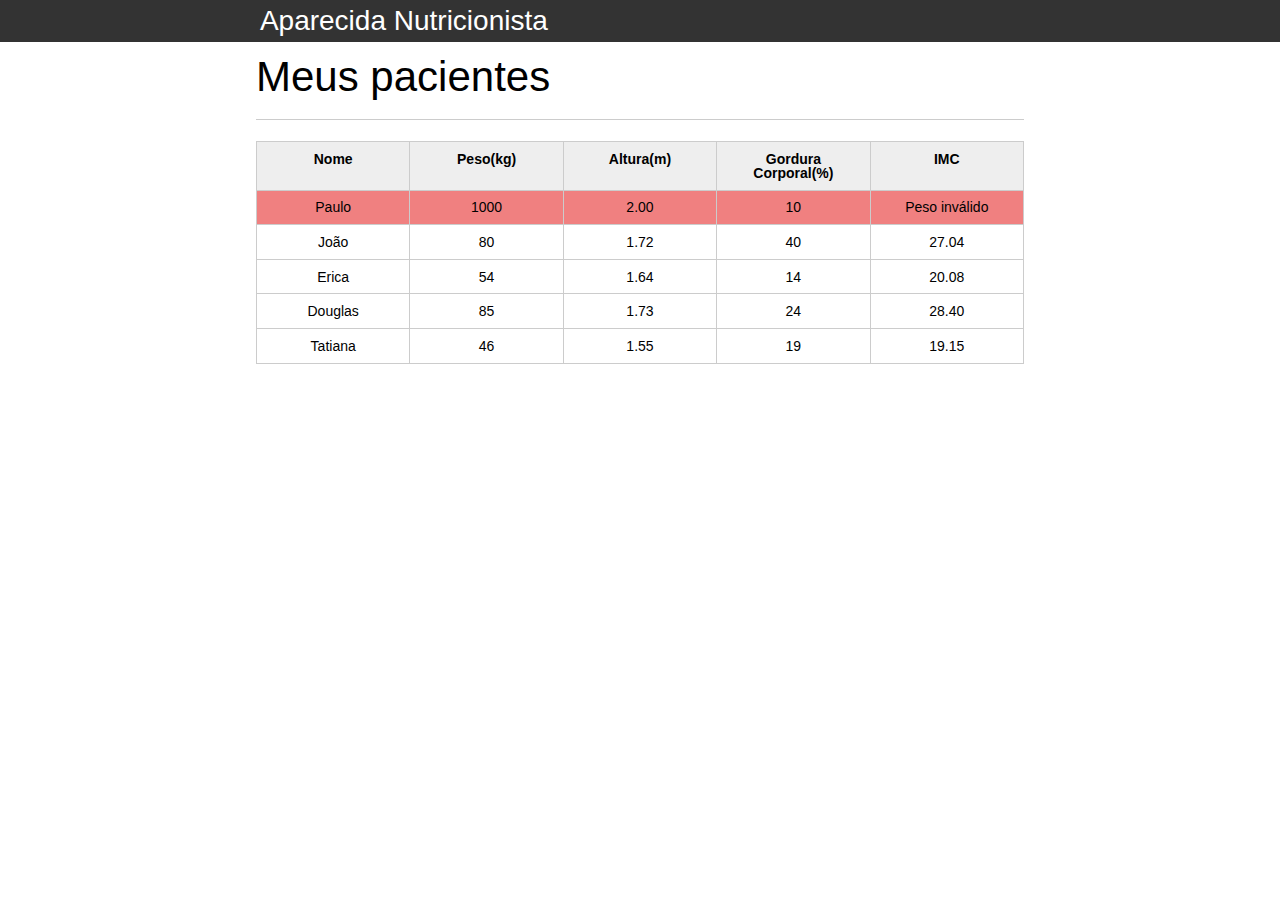
==== JavaScript Básico/introducao-javascript-inicial/introducao-javascript/index.html @ c1a41fd3 "Adicionando estilo aos campos com erro - JS Básico" ====
<!DOCTYPE html>
<html lang="pt-br">
	<head>
		<meta charset="UTF-8">
		<title>Aparecida Nutrição</title>
		<link rel="icon" href="favicon.ico" type="image/x-icon">
		<link rel="stylesheet" type="text/css" href="css/reset.css">
		<link rel="stylesheet" type="text/css" href="css/index.css">

	</head>
	<body>

		<header>
			<div class="container">
				<h1 class="titulo">Aparecida Nutrição</h1>
			</div>
		</header>
		<main>
			<section class="container">
				<h2>Meus pacientes</h2>
				<table>
					<thead>
						<tr>
							<th>Nome</th>
							<th>Peso(kg)</th>
							<th>Altura(m)</th>
							<th>Gordura Corporal(%)</th>
							<th>IMC</th>
						</tr>
					</thead>
					<tbody id="tabela-pacientes">
						<tr class="paciente" id="primeiro-paciente">
							<td class="info-nome">Paulo</td>
							<td class="info-peso">1000</td>
							<td class="info-altura">2.00</td>
							<td class="info-gordura">10</td>
							<td class="info-imc">0</td>
						</tr>

						<tr class="paciente" >
							<td class="info-nome">João</td>
							<td class="info-peso">80</td>
							<td class="info-altura">1.72</td>
							<td class="info-gordura">40</td>
							<td class="info-imc">0</td>
						</tr>

						<tr class="paciente" >
							<td class="info-nome">Erica</td>
							<td class="info-peso">54</td>
							<td class="info-altura">1.64</td>
							<td class="info-gordura">14</td>
							<td class="info-imc">0</td>
						</tr>

						<tr class="paciente">
							<td class="info-nome">Douglas</td>
							<td class="info-peso">85</td>
							<td class="info-altura">1.73</td>
							<td class="info-gordura">24</td>
							<td class="info-imc">0</td>
						</tr>
						<tr class="paciente" >
							<td class="info-nome">Tatiana</td>
							<td class="info-peso">46</td>
							<td class="info-altura">1.55</td>
							<td class="info-gordura">19</td>
							<td class="info-imc">0</td>
						</tr>
					</tbody>
				</table>

			</section>
		</main>

		<script src="js/principal.js"></script>
	</body>
</html>
---- JavaScript Básico/introducao-javascript-inicial/introducao-javascript/css/index.css ----
*{
	box-sizing: border-box;
 }

body{
	font-family: "Helvetica Neue", "Helvetica", Helvetica, Arial, sans-serif;
	font-size: 14px;
}

header{
	background-color: #333;
	height: 3em;
	color: #FFF;
	margin-bottom: 1em;
}

header h1{
	font-size: 2em;
	display:inline-block;
	vertical-align:	middle;
}
header h2{
	font-size: 2em;
	display:inline-block;
	vertical-align:	middle;
}

header .container:before{
	content: '';
	display:inline-block;
	height: 100%;
	vertical-align:	middle;
}

.container{
	width: 60%;
	height: 100%;
	margin: 0 auto;
}

section{
	margin: 2em 0;
	overflow: hidden;
}

section h2{
	font-size: 3em;
	display: block;
	padding-bottom: .5em;
	border-bottom: 1px solid #ccc;
	margin-bottom: .5em;
}

table{
	width: 100%;
	margin-bottom : .5em;
    table-layout: fixed;

}

td, th {
	padding: .7em;
	margin: 0;
	border: 1px solid #ccc;
	text-align: center;
}

th{
	font-weight: bold;
	background-color: #EEE;
}

label{
	color: #555;
	display: block;
	margin-bottom: .2em;
}

.campo{
	margin: 0;
	padding-bottom: 1em;
	width: 100%;
	border: 1px solid #ccc;
	padding: .7em;
	width: 100%;
}

.campo-medio{
	display: inline-block;
	padding-right: .5em;
}

.grupo{
	width: 32%;
	display: inline-block;
	padding: 10px 0px;
}

button{
	padding: .5em 2em;
	border: 0;
	border-bottom: 3px solid;
	font-size: 1.2em;
	cursor: pointer;
	margin: 0;
	margin-top: -3px;
	color: #fff;
	background-color:#0c8cd3;
	border-color: #04324c;
	width: 20%;
    display: block;
    clear: both;
    margin: 10px 0px;

}

button:active{
	margin-top:0px;
	border: 0;
}

button[disabled=disabled], button:disabled {
    background-color: gray;
	border-color: darkgray;

}

.adicionar-paciente{
    margin-top: 30px;
}

.campo-invalido{
	background-color: lightcoral;
}
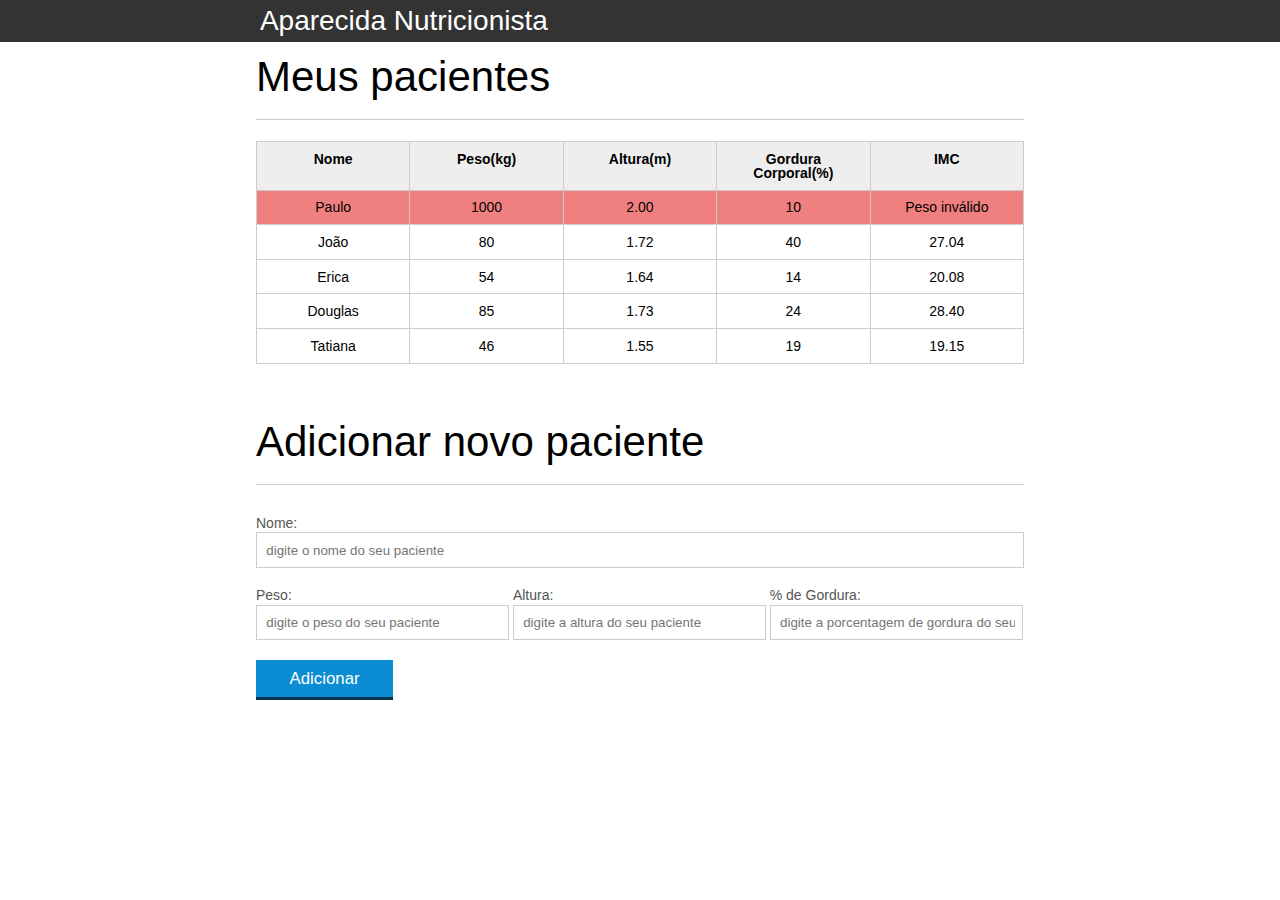
==== commit 64cbe234: "preventDefault -JS Básico" ====
--- a/JavaScript Básico/introducao-javascript-inicial/introducao-javascript/index.html
+++ b/JavaScript Básico/introducao-javascript-inicial/introducao-javascript/index.html
@@ -71,6 +71,30 @@
 				</table>
 
 			</section>
+
+			<section class="container" style="margin-top: 50px">
+				<h2 id="titulo-form">Adicionar novo paciente</h2>
+				<form>
+					<div class="grupo" style="display: block; width: 100%;">
+						<label for="nome">Nome:</label>
+						<input id="nome" name="nome" type="text" placeholder="digite o nome do seu paciente" class="campo">
+					</div>
+					<div class="grupo">
+						<label for="peso">Peso:</label>
+						<input id="peso" name="peso" type="text" placeholder="digite o peso do seu paciente" class="campo campo-medio">
+					</div>
+					<div class="grupo">
+						<label for="altura">Altura:</label>
+						<input id="altura" name="altura" type="text" placeholder="digite a altura do seu paciente" class="campo campo-medio">
+					</div>
+					<div class="grupo">
+						<label for="gordura">% de Gordura:</label>
+						<input id="gordura" type="text" placeholder="digite a porcentagem de gordura do seu paciente" class="campo campo-medio">
+					</div>
+			
+					<button id="adicionar-paciente" class="botao bto-principal">Adicionar</button>
+				</form>
+			</section>
 		</main>
 
 		<script src="js/principal.js"></script>
--- a/JavaScript Básico/introducao-javascript-inicial/introducao-javascript/css/index.css
+++ b/JavaScript Básico/introducao-javascript-inicial/introducao-javascript/css/index.css
@@ -82,7 +82,6 @@
 	width: 100%;
 	border: 1px solid #ccc;
 	padding: .7em;
-	width: 100%;
 }
 
 .campo-medio{
@@ -90,8 +89,9 @@
 	padding-right: .5em;
 }
 
+
 .grupo{
-	width: 32%;
+	width: calc(100% / 3 - 3px);
 	display: inline-block;
 	padding: 10px 0px;
 }
@@ -107,7 +107,6 @@
 	color: #fff;
 	background-color:#0c8cd3;
 	border-color: #04324c;
-	width: 20%;
     display: block;
     clear: both;
     margin: 10px 0px;
@@ -130,5 +129,9 @@
 }
 
 .campo-invalido{
+	border-color: red;
+}
+
+.paciente-invalido{
 	background-color: lightcoral;
 }
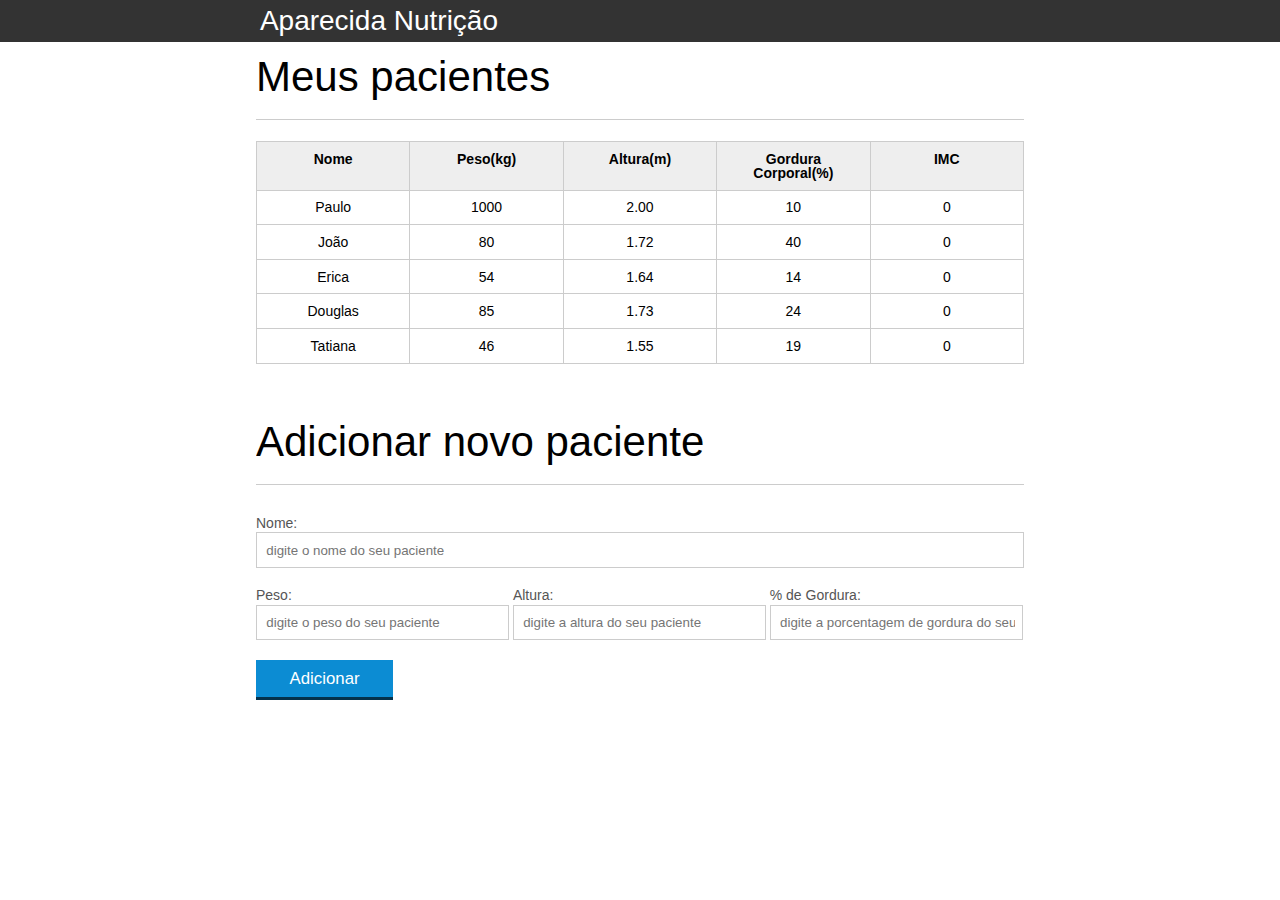
==== commit a17bd1f8: "Refatorando o código - JS Básico" ====
--- a/JavaScript Básico/introducao-javascript-inicial/introducao-javascript/index.html
+++ b/JavaScript Básico/introducao-javascript-inicial/introducao-javascript/index.html
@@ -74,7 +74,7 @@
 
 			<section class="container" style="margin-top: 50px">
 				<h2 id="titulo-form">Adicionar novo paciente</h2>
-				<form>
+				<form id="form-adiciona">
 					<div class="grupo" style="display: block; width: 100%;">
 						<label for="nome">Nome:</label>
 						<input id="nome" name="nome" type="text" placeholder="digite o nome do seu paciente" class="campo">
@@ -97,6 +97,7 @@
 			</section>
 		</main>
 
-		<script src="js/principal.js"></script>
+		<script src="js/calcula-imc.js"></script>
+		<script src="js/form.js"></script>
 	</body>
 </html>
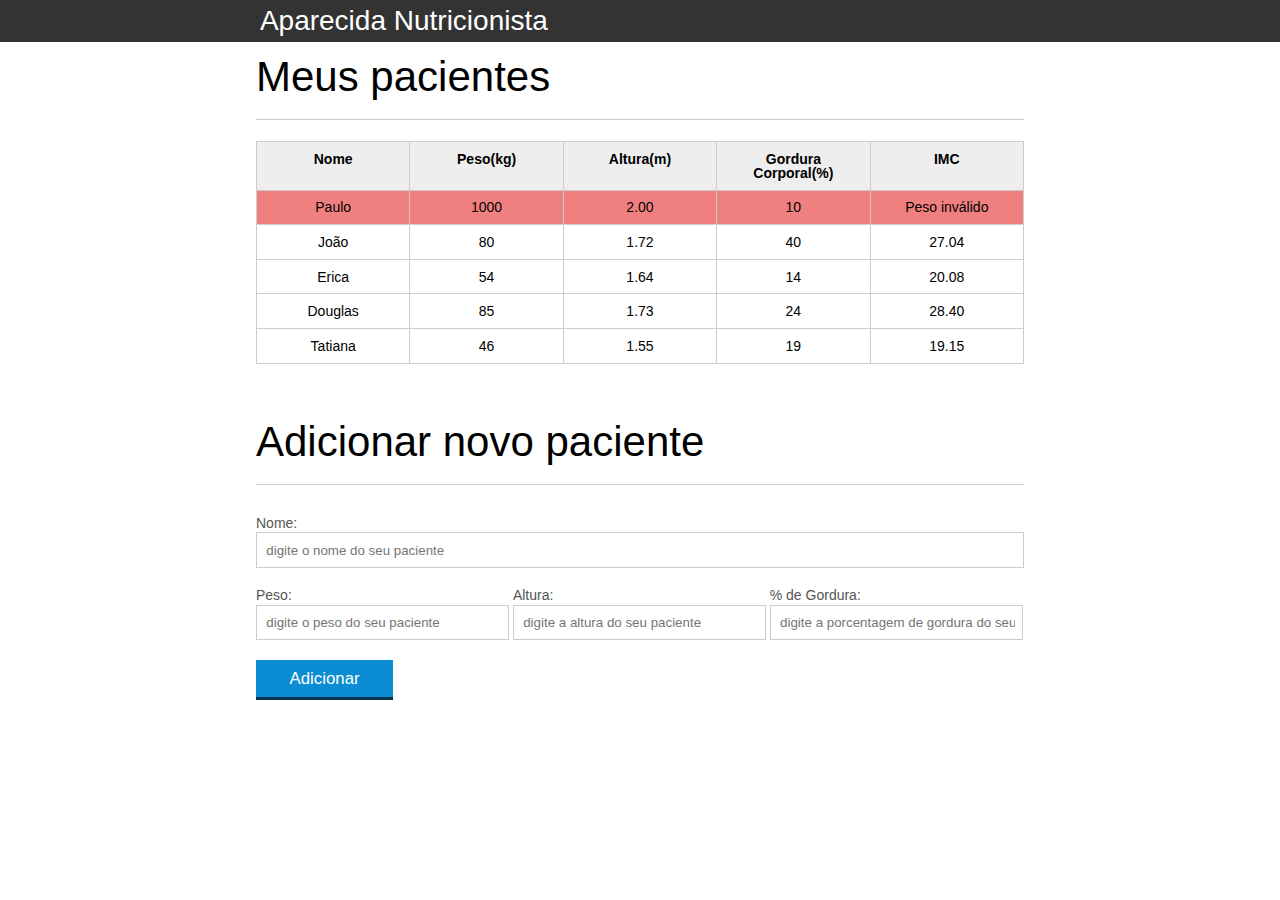
==== commit f3988dfb: "Removendo paciente com animação e dblclick de evento" ====
--- a/JavaScript Básico/introducao-javascript-inicial/introducao-javascript/index.html
+++ b/JavaScript Básico/introducao-javascript-inicial/introducao-javascript/index.html
@@ -74,6 +74,7 @@
 
 			<section class="container" style="margin-top: 50px">
 				<h2 id="titulo-form">Adicionar novo paciente</h2>
+				<ul id="mensagens-erro"></ul>
 				<form id="form-adiciona">
 					<div class="grupo" style="display: block; width: 100%;">
 						<label for="nome">Nome:</label>
@@ -99,5 +100,6 @@
 
 		<script src="js/calcula-imc.js"></script>
 		<script src="js/form.js"></script>
+		<script src="js/remover-paciente.js"></script>
 	</body>
 </html>
--- a/JavaScript Básico/introducao-javascript-inicial/introducao-javascript/css/index.css
+++ b/JavaScript Básico/introducao-javascript-inicial/introducao-javascript/css/index.css
@@ -129,9 +129,15 @@
 }
 
 .campo-invalido{
-	border-color: red;
+	color: red;
+	line-height: 1.5;
 }
 
 .paciente-invalido{
 	background-color: lightcoral;
 }
+
+.fadeOut {
+    opacity: 0;
+    transition: 0.5s;
+}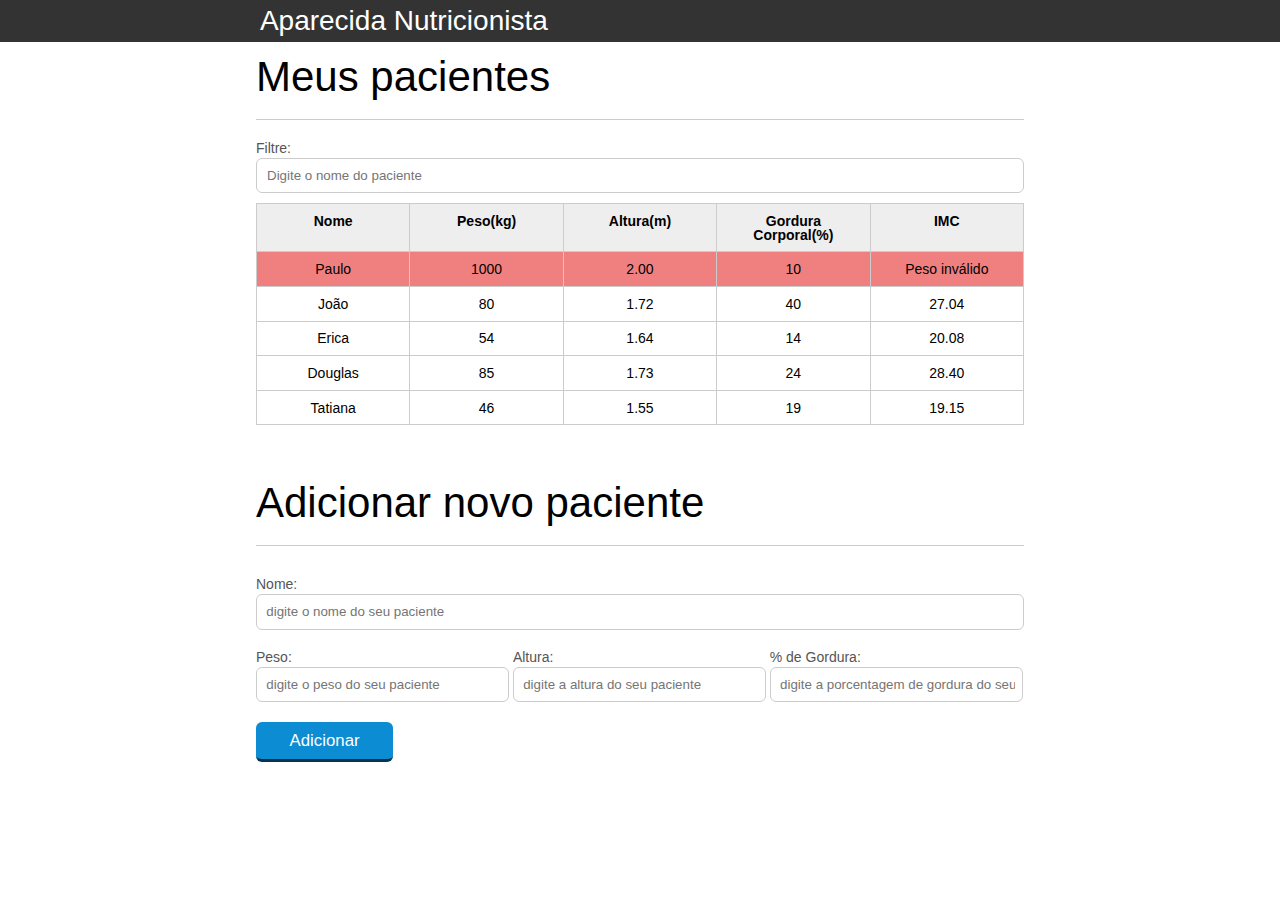
==== commit dba459ed: "Filtro por evento de input" ====
--- a/JavaScript Básico/introducao-javascript-inicial/introducao-javascript/index.html
+++ b/JavaScript Básico/introducao-javascript-inicial/introducao-javascript/index.html
@@ -18,6 +18,8 @@
 		<main>
 			<section class="container">
 				<h2>Meus pacientes</h2>
+				<label for="filtrar-tabela">Filtre:</label>
+    			<input type="text" name="filtro" id="filtrar-tabela" placeholder="Digite o nome do paciente">
 				<table>
 					<thead>
 						<tr>
@@ -101,5 +103,6 @@
 		<script src="js/calcula-imc.js"></script>
 		<script src="js/form.js"></script>
 		<script src="js/remover-paciente.js"></script>
+		<script src="js/filtro.js"></script>
 	</body>
 </html>
--- a/JavaScript Básico/introducao-javascript-inicial/introducao-javascript/css/index.css
+++ b/JavaScript Básico/introducao-javascript-inicial/introducao-javascript/css/index.css
@@ -82,6 +82,8 @@
 	width: 100%;
 	border: 1px solid #ccc;
 	padding: .7em;
+	border-radius: 6px;
+	border: 1px solid #ccc;
 }
 
 .campo-medio{
@@ -109,8 +111,8 @@
 	border-color: #04324c;
     display: block;
     clear: both;
-    margin: 10px 0px;
-
+	margin: 10px 0px;
+	border-radius: 6px;
 }
 
 button:active{
@@ -140,4 +142,17 @@
 .fadeOut {
     opacity: 0;
     transition: 0.5s;
+}
+
+#filtrar-tabela {
+    width: 100%;
+    height: 35px;
+	margin-bottom: 10px;
+	padding: 0 10px;
+	border-radius: 6px;
+	border: 1px solid #ccc;
+}
+
+.invisivel{
+    display: none;
 }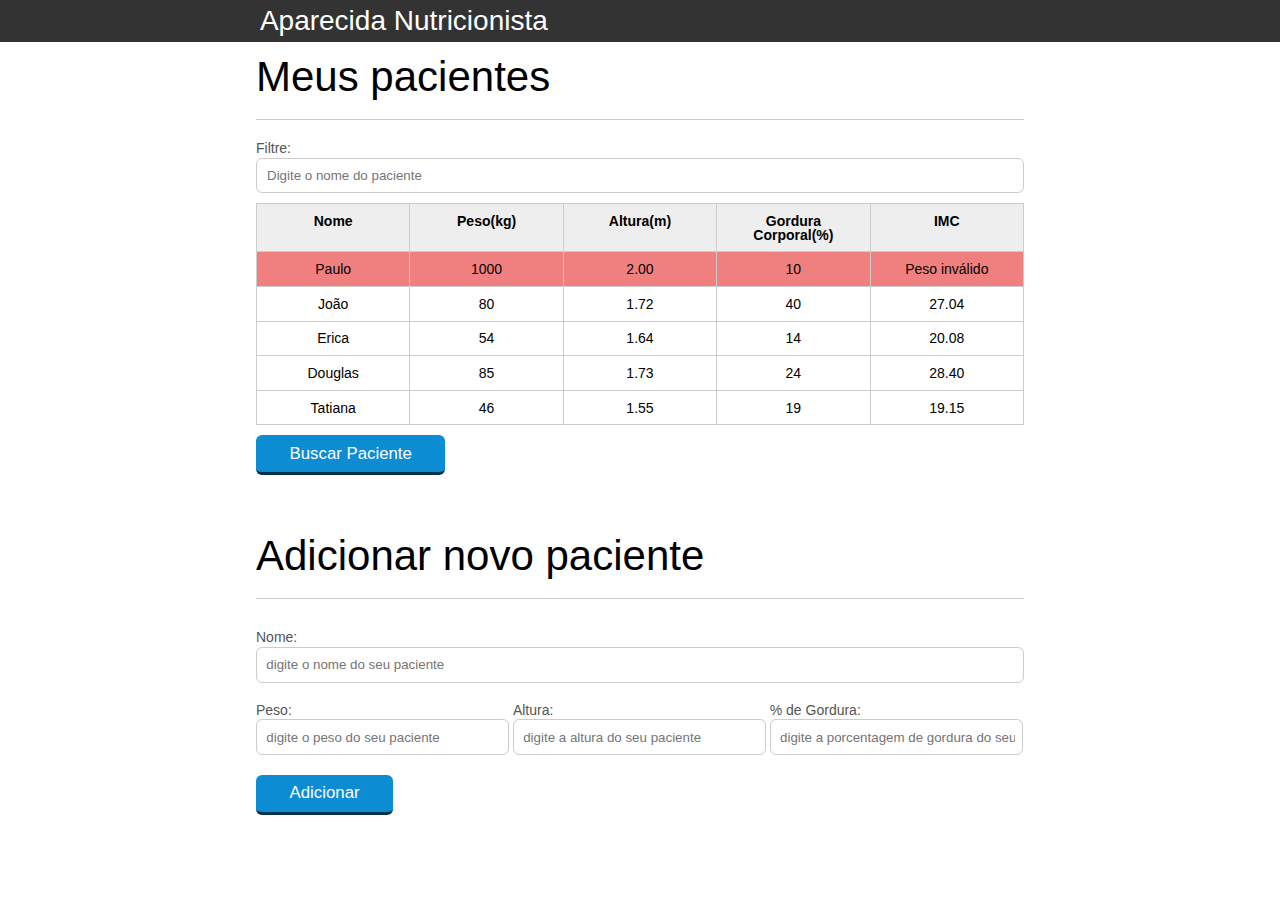
==== commit 2c9b45e9: "Buscando pacientes por ajax" ====
--- a/JavaScript Básico/introducao-javascript-inicial/introducao-javascript/index.html
+++ b/JavaScript Básico/introducao-javascript-inicial/introducao-javascript/index.html
@@ -71,7 +71,8 @@
 						</tr>
 					</tbody>
 				</table>
-
+				<span id="erro-ajax" class="invisivel">Erro ao buscar os pacientes</span>
+				<button id="buscar-pacientes" class="botao bto-principal">Buscar Paciente</button>
 			</section>
 
 			<section class="container" style="margin-top: 50px">
@@ -104,5 +105,6 @@
 		<script src="js/form.js"></script>
 		<script src="js/remover-paciente.js"></script>
 		<script src="js/filtro.js"></script>
+		<script src="js/buscar-pacientes.js"></script>
 	</body>
 </html>
